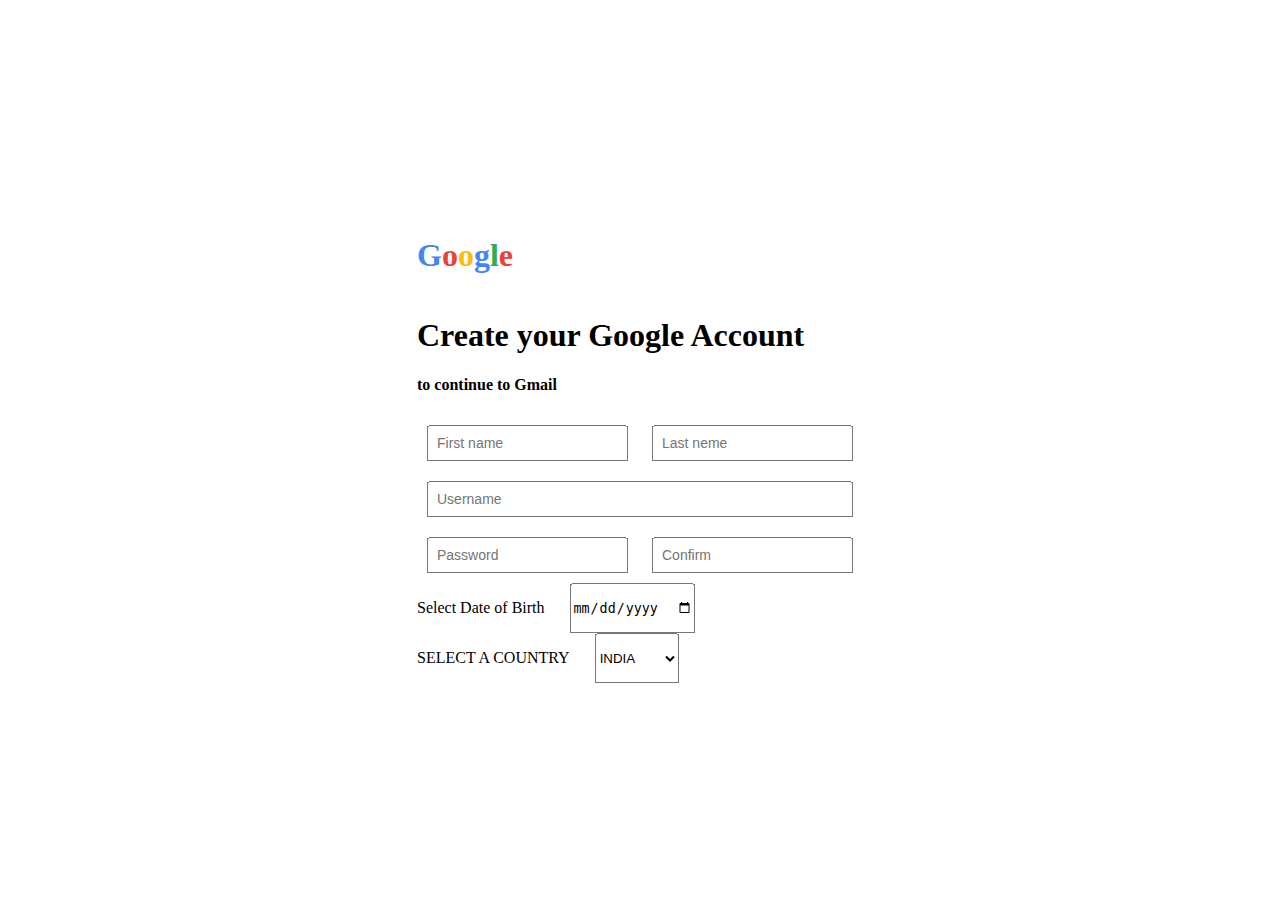
==== createAccount.html @ 247df7ec "created google form" ====
<!DOCTYPE html>
<html lang="en">

<head>
    <meta charset="UTF-8">
    <meta http-equiv="X-UA-Compatible" content="IE=edge">
    <meta name="viewport" content="width=device-width, initial-scale=1.0">
    <title>Document</title>
    <link rel="stylesheet" href="createAccount.css">
</head>

<body>
    <div class="main-page">
        <form class="form">
            <div class="google">
                <h1 class="w1">G</h1>
                <h1 class="w2">o</h1>
                <h1 class="w3">o</h1>
                <h1 class="w4">g</h1>
                <h1 class="w5">l</h1>
                <h1 class="w6">e</h1>
            </div>

            <h1>Create your Google Account</h1>
            <h4>to continue to Gmail</h4>
            <div>
                <input class="input-design" type="text" placeholder="First name" required />
                <input class="input-design" type="text" placeholder="Last neme" required />
            </div>


            <input class="input-design input-design-userName" type="email" placeholder="Username" />

            <div>
                <input class="input-design" type="text" placeholder="Password" required />
                <input class="input-design" type="text" placeholder="Confirm" required />

            </div>

            <div class="dob">
                <p>Select Date of Birth</p>
                <input class="date" type="date">
            </div>

            <div class="country">
                <P>SELECT A COUNTRY</P>
                <select name="" id="">
                    <P>SELECT A COUNTRY</P>
                    <option>INDIA</option>
                    <option>AMERICA</option>
                    <option>PAKISTAn</option>
                    <option>BHUTAN</option>
                    <option>ISRAIL</option>
            </div>




            </select>


        </form>
    </div>

</body>

</html>
---- createAccount.css ----
html {
    box-sizing: border-box;
}

.input-design {
    font-size: 14px;
    height: 20px;
    padding: 6px 8px;
    margin: 10px;
}

.main-page {
    background-color: white;
    direction: unset;
    align-items: auto;
    position: fixed;
    top: 50%;
    left: 50%;
    transform: translate(-50%, -50%);
    padding: 20px;
}

.google {
    display: flex;
}

.w1 {
    color: #4285F4;
}

.w2 {
    color: #EA4335;
}

.w3 {
    color: #FBBC05;
}

.w4 {
    color: #4285F4;
}

.w5 {
    color: #34A853;
}

.w6 {
    color: #EA4335;
}

.create {
    display: flex;
}

.input-design-userName {
    width: calc(100% - 40px);
}

.dob {
    display: flex ;
    gap: 25px;
}

.date {

}

.country {
    display: flex ;
    gap: 25px;
}
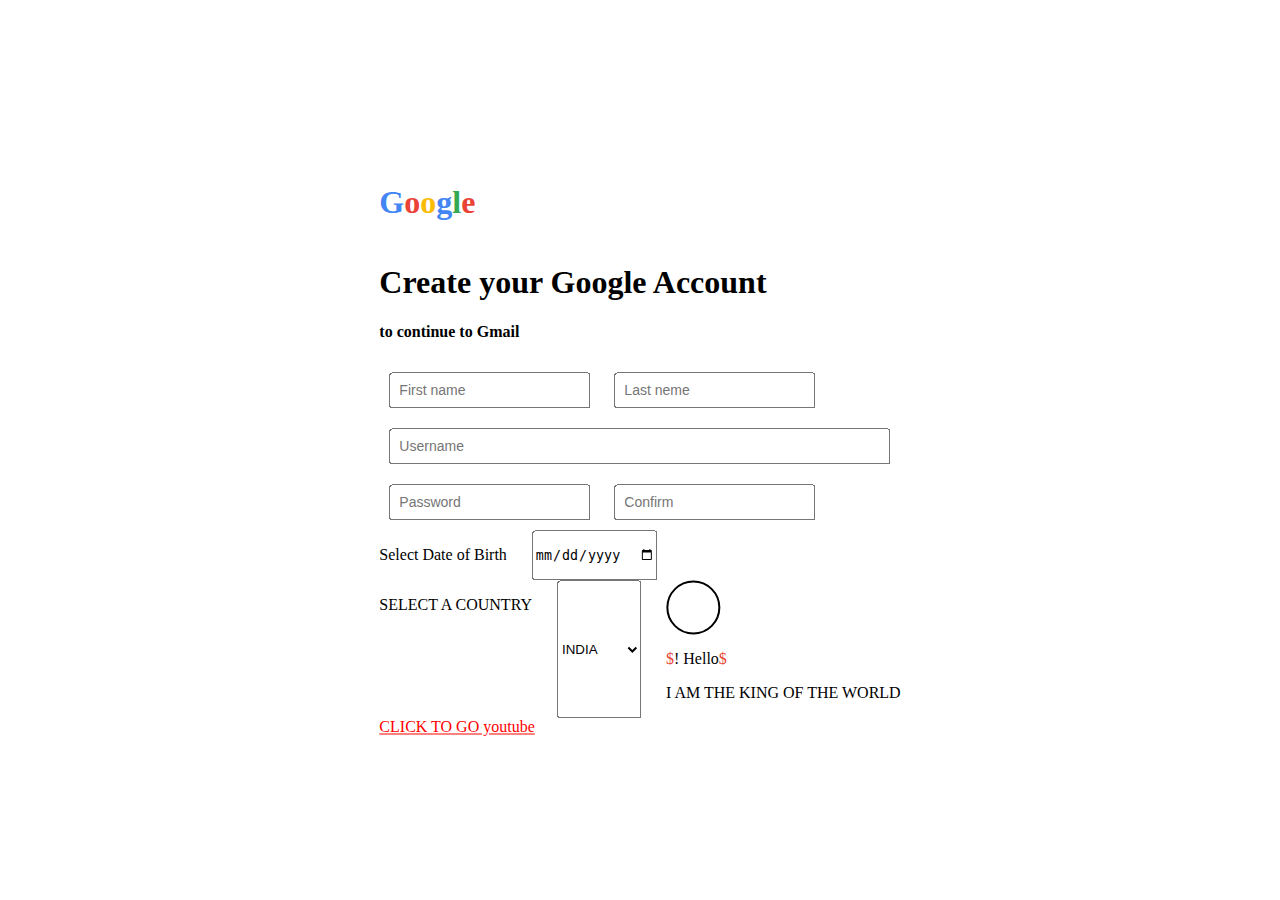
==== commit ce918bfa: "Link changed" ====
--- a/createAccount.html
+++ b/createAccount.html
@@ -60,7 +60,16 @@
 
 
         </form>
+
+        <div class="cercle">
+
+            <p class="hello">! Hello</p>
+            <p class="king">I AM THE KING OF THE WORLD</p>
+
+        </div>
+
     </div>
+    <a target="_blank" href="https://www.w3schools.com/">CLICK TO GO youtube</a>
 
 </body>
 
--- a/createAccount.css
+++ b/createAccount.css
@@ -57,15 +57,57 @@
 }
 
 .dob {
-    display: flex ;
+    display: flex;
     gap: 25px;
 }
 
-.date {
+.date {}
 
+.country {
+    display: flex;
+    gap: 25px;
 }
 
-.country {
-    display: flex ;
-    gap: 25px;
+.cercle::before {
+    content: "";
+    display: block;
+    width: 50px;
+    height: 50px;
+    background-color: transparent;
+    border-radius: 50px;
+    border: 2px solid black;
 }
+
+.hello::before {
+    content: "$";
+color: #EA4335;
+}
+
+.hello::after {
+    content: "$";
+color: #EA4335;
+}
+
+.king:hover {
+    color: #34A853;
+}
+
+/* unvisited link */
+a:link {
+    color: red;
+  }
+  
+  /* visited link */
+  a:visited {
+    color: green;
+  }
+  
+  /* mouse over link */
+  a:hover {
+    color: hotpink;
+  }
+  
+  /* selected link */
+  a:active {
+    color: blue;
+  }